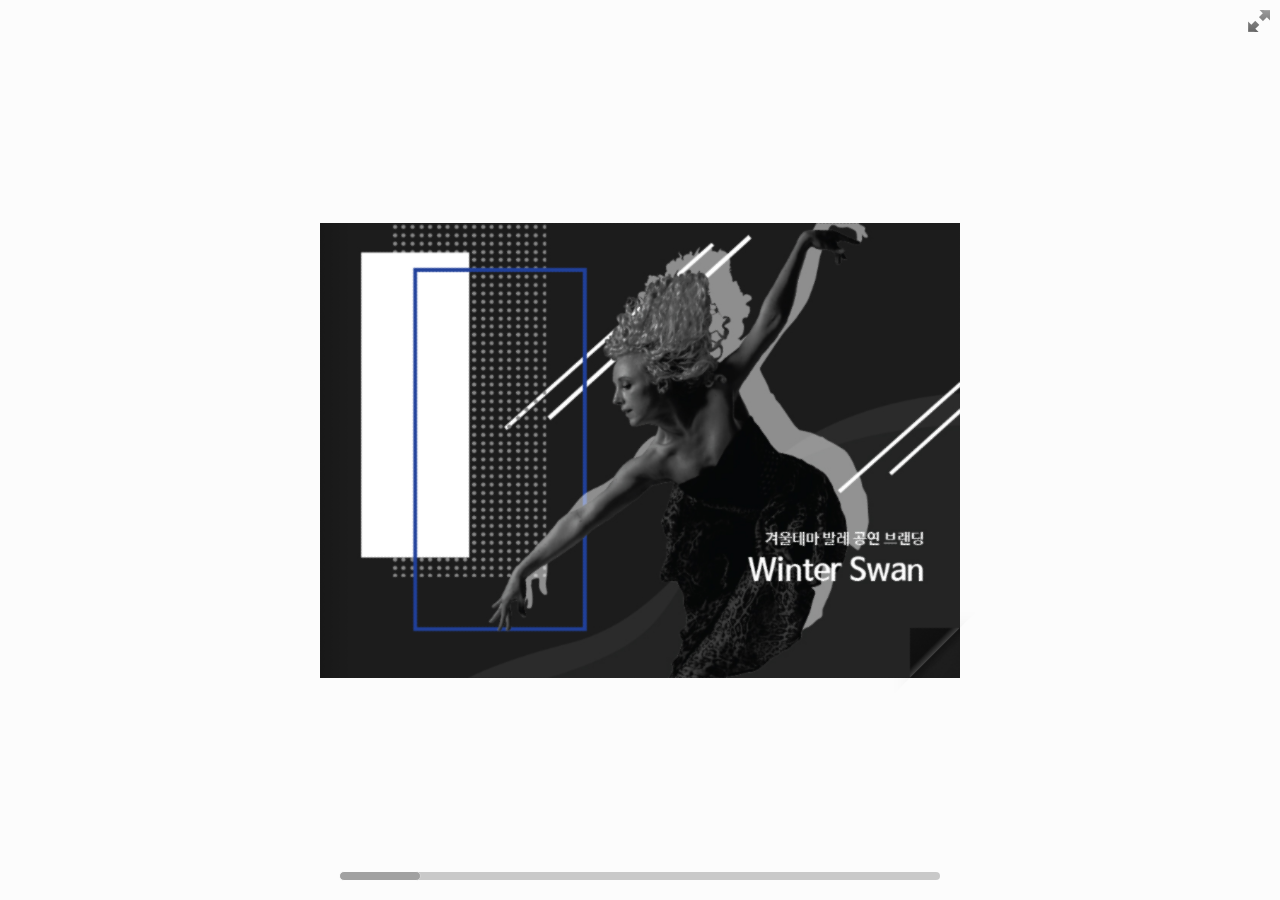
==== assets/booklight_ebook/index.html @ 68ee8957 "Add files via upload" ====
<!doctype html>
<html lang="en">

<head>
	<title>Using turn.js and the new zoom feature</title>
	<meta name="viewport" content="width = 1050, user-scalable = no" />
	<script type="text/javascript" src="js/jquery.min.1.7.js"></script>
	<script type="text/javascript" src="js/jquery-ui-1.8.20.custom.min.js"></script>
	<script type="text/javascript" src="js/modernizr.2.5.3.min.js"></script>
	<script type="text/javascript" src="js/hash.js"></script>
</head>

<body>

	<div id="canvas">

		<div class="zoom-icon zoom-icon-in"></div>

		<div class="magazine-viewport">
			<div class="container">
				<div class="magazine">
					<!-- Next button -->
					<div ignore="1" class="next-button"></div>
					<!-- Previous button -->
					<div ignore="1" class="previous-button"></div>
				</div>
			</div>
			<div class="bottom">
				<div id="slider-bar" class="turnjs-slider">
					<div id="slider"></div>
				</div>
			</div>
		</div>

		<!--조금 더 내려가서 pages: 26 부분의 숫자를 본인의 페이지 수만큼 수정합니다!-->

		<script type="text/javascript">

			function loadApp() {

				$('#canvas').fadeIn(1000);

				var flipbook = $('.magazine');

				// Check if the CSS was already loaded

				if (flipbook.width() == 0 || flipbook.height() == 0) {
					setTimeout(loadApp, 10);
					return;
				}

				// Create the flipbook

				flipbook.turn({

					// Magazine width

					width: 1830,

					// Magazine height

					height: 650.27,

					// Duration in millisecond

					duration: 1000,

					// Enables gradients

					gradients: true,

					// Auto center this flipbook

					autoCenter: true,

					// Elevation from the edge of the flipbook when turning a page

					elevation: 50,

					// The number of pages
					//본인의 페이지 수만큼 수정합니다! 수정하지 않으면 페이지 잘립니다~~~

					pages: 12,

					// Events

					when: {
						turning: function (event, page, view) {

							var book = $(this),
								currentPage = book.turn('page'),
								pages = book.turn('pages');

							// Update the current URI

							Hash.go('page/' + page).update();

							// Show and hide navigation buttons

							disableControls(page);

						},

						turned: function (event, page, view) {

							disableControls(page);

							$(this).turn('center');

							$('#slider').slider('value', getViewNumber($(this), page));

							if (page == 1) {
								$(this).turn('peel', 'br');
							}

						},

						missing: function (event, pages) {

							// Add pages that aren't in the magazine

							for (var i = 0; i < pages.length; i++)
								addPage(pages[i], $(this));

						}
					}

				});

				// Zoom.js

				$('.magazine-viewport').zoom({
					flipbook: $('.magazine'),

					max: function () {

						return largeMagazineWidth() / $('.magazine').width();

					},

					when: {
						swipeLeft: function () {

							$(this).zoom('flipbook').turn('next');

						},

						swipeRight: function () {

							$(this).zoom('flipbook').turn('previous');

						},

						resize: function (event, scale, page, pageElement) {

							if (scale == 1)
								loadSmallPage(page, pageElement);
							else
								loadLargePage(page, pageElement);

						},

						zoomIn: function () {

							$('#slider-bar').hide();
							$('.made').hide();
							$('.magazine').removeClass('animated').addClass('zoom-in');
							$('.zoom-icon').removeClass('zoom-icon-in').addClass('zoom-icon-out');

							if (!window.escTip && !$.isTouch) {
								escTip = true;

								$('<div />', { 'class': 'exit-message' }).
									html('<div>Press ESC to exit</div>').
									appendTo($('body')).
									delay(2000).
									animate({ opacity: 0 }, 500, function () {
										$(this).remove();
									});
							}
						},

						zoomOut: function () {

							$('#slider-bar').fadeIn();
							$('.exit-message').hide();
							$('.made').fadeIn();
							$('.zoom-icon').removeClass('zoom-icon-out').addClass('zoom-icon-in');

							setTimeout(function () {
								$('.magazine').addClass('animated').removeClass('zoom-in');
								resizeViewport();
							}, 0);

						}
					}
				});

				// Zoom event

				if ($.isTouch)
					$('.magazine-viewport').bind('zoom.doubleTap', zoomTo);
				else
					$('.magazine-viewport').bind('zoom.tap', zoomTo);


				// Using arrow keys to turn the page

				$(document).keydown(function (e) {

					var previous = 37, next = 39, esc = 27;

					switch (e.keyCode) {
						case previous:

							// left arrow
							$('.magazine').turn('previous');
							e.preventDefault();

							break;
						case next:

							//right arrow
							$('.magazine').turn('next');
							e.preventDefault();

							break;
						case esc:

							$('.magazine-viewport').zoom('zoomOut');
							e.preventDefault();

							break;
					}
				});

				// URIs - Format #/page/1 

				Hash.on('^page\/([0-9]*)$', {
					yep: function (path, parts) {
						var page = parts[1];

						if (page !== undefined) {
							if ($('.magazine').turn('is'))
								$('.magazine').turn('page', page);
						}

					},
					nop: function (path) {

						if ($('.magazine').turn('is'))
							$('.magazine').turn('page', 1);
					}
				});


				$(window).resize(function () {
					resizeViewport();
				}).bind('orientationchange', function () {
					resizeViewport();
				});

				// Regions

				if ($.isTouch) {
					$('.magazine').bind('touchstart', regionClick);
				} else {
					$('.magazine').click(regionClick);
				}

				// Events for the next button

				$('.next-button').bind($.mouseEvents.over, function () {

					$(this).addClass('next-button-hover');

				}).bind($.mouseEvents.out, function () {

					$(this).removeClass('next-button-hover');

				}).bind($.mouseEvents.down, function () {

					$(this).addClass('next-button-down');

				}).bind($.mouseEvents.up, function () {

					$(this).removeClass('next-button-down');

				}).click(function () {

					$('.magazine').turn('next');

				});

				// Events for the next button

				$('.previous-button').bind($.mouseEvents.over, function () {

					$(this).addClass('previous-button-hover');

				}).bind($.mouseEvents.out, function () {

					$(this).removeClass('previous-button-hover');

				}).bind($.mouseEvents.down, function () {

					$(this).addClass('previous-button-down');

				}).bind($.mouseEvents.up, function () {

					$(this).removeClass('previous-button-down');

				}).click(function () {

					$('.magazine').turn('previous');

				});


				// Slider

				$("#slider").slider({
					min: 1,
					max: numberOfViews(flipbook),

					start: function (event, ui) {

						if (!window._thumbPreview) {
							_thumbPreview = $('<div />', { 'class': 'thumbnail' }).html('<div></div>');
							setPreview(ui.value);
							_thumbPreview.appendTo($(ui.handle));
						} else
							setPreview(ui.value);

						moveBar(false);

					},

					slide: function (event, ui) {

						setPreview(ui.value);

					},

					stop: function () {

						if (window._thumbPreview)
							_thumbPreview.removeClass('show');

						$('.magazine').turn('page', Math.max(1, $(this).slider('value') * 2 - 2));

					}
				});

				resizeViewport();

				$('.magazine').addClass('animated');

			}

			// Zoom icon

			$('.zoom-icon').bind('mouseover', function () {

				if ($(this).hasClass('zoom-icon-in'))
					$(this).addClass('zoom-icon-in-hover');

				if ($(this).hasClass('zoom-icon-out'))
					$(this).addClass('zoom-icon-out-hover');

			}).bind('mouseout', function () {

				if ($(this).hasClass('zoom-icon-in'))
					$(this).removeClass('zoom-icon-in-hover');

				if ($(this).hasClass('zoom-icon-out'))
					$(this).removeClass('zoom-icon-out-hover');

			}).bind('click', function () {

				if ($(this).hasClass('zoom-icon-in'))
					$('.magazine-viewport').zoom('zoomIn');
				else if ($(this).hasClass('zoom-icon-out'))
					$('.magazine-viewport').zoom('zoomOut');

			});

			$('#canvas').hide();


			// Load the HTML4 version if there's not CSS transform

			yepnope({
				test: Modernizr.csstransforms,
				yep: ['js/turn.min.js'],
				nope: ['js/turn.html4.min.js', 'css/jquery.ui.html4.css'],
				both: ['js/zoom.min.js', 'css/jquery.ui.css', 'js/magazine.js', 'css/magazine.css'],
				complete: loadApp
			});

		</script>

</body>

</html>
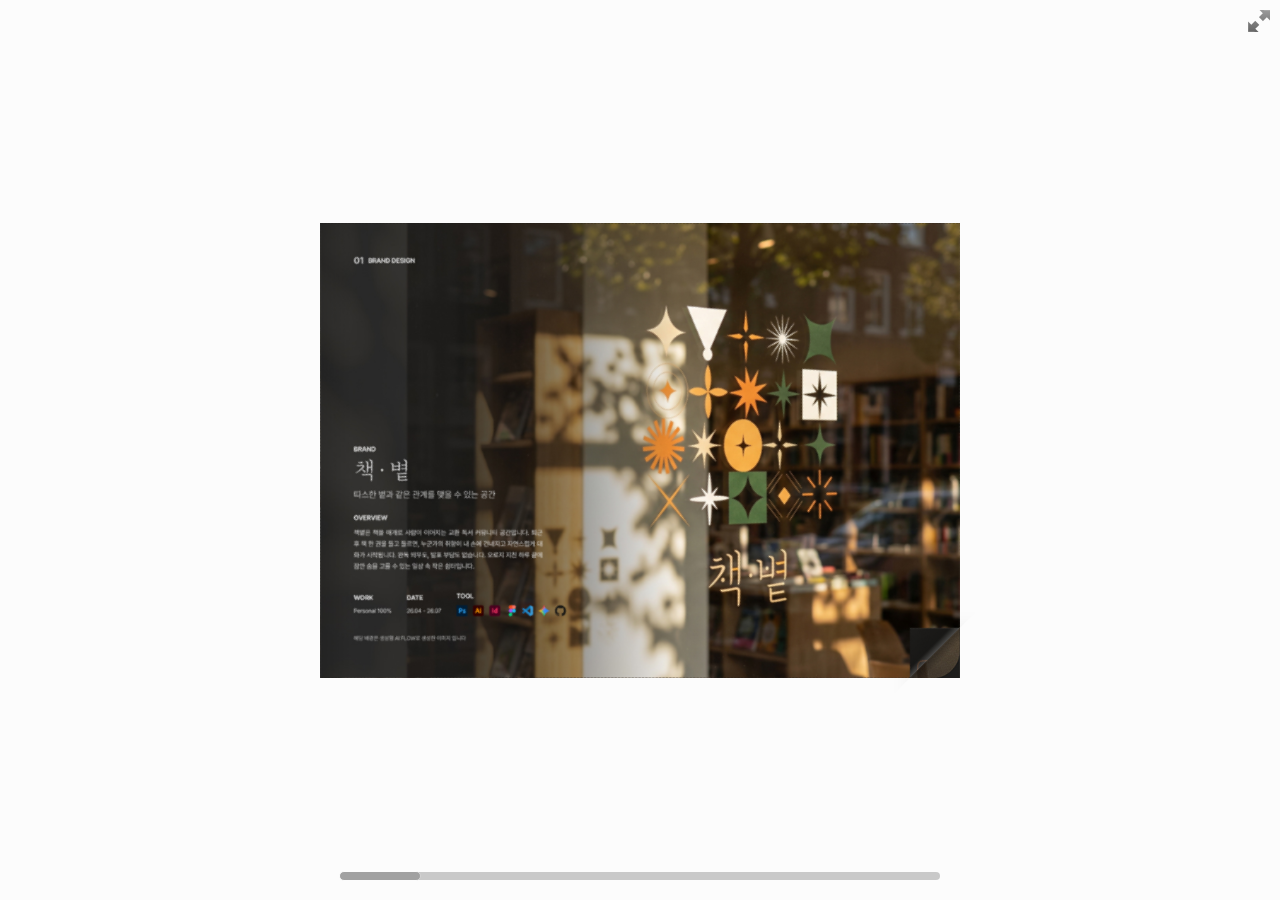
==== commit bfc51172: "Add files via upload" ====
--- a/assets/booklight_ebook/index.html
+++ b/assets/booklight_ebook/index.html
@@ -80,7 +80,7 @@
 					// The number of pages
 					//본인의 페이지 수만큼 수정합니다! 수정하지 않으면 페이지 잘립니다~~~
 
-					pages: 12,
+					pages: 48,
 
 					// Events
 
